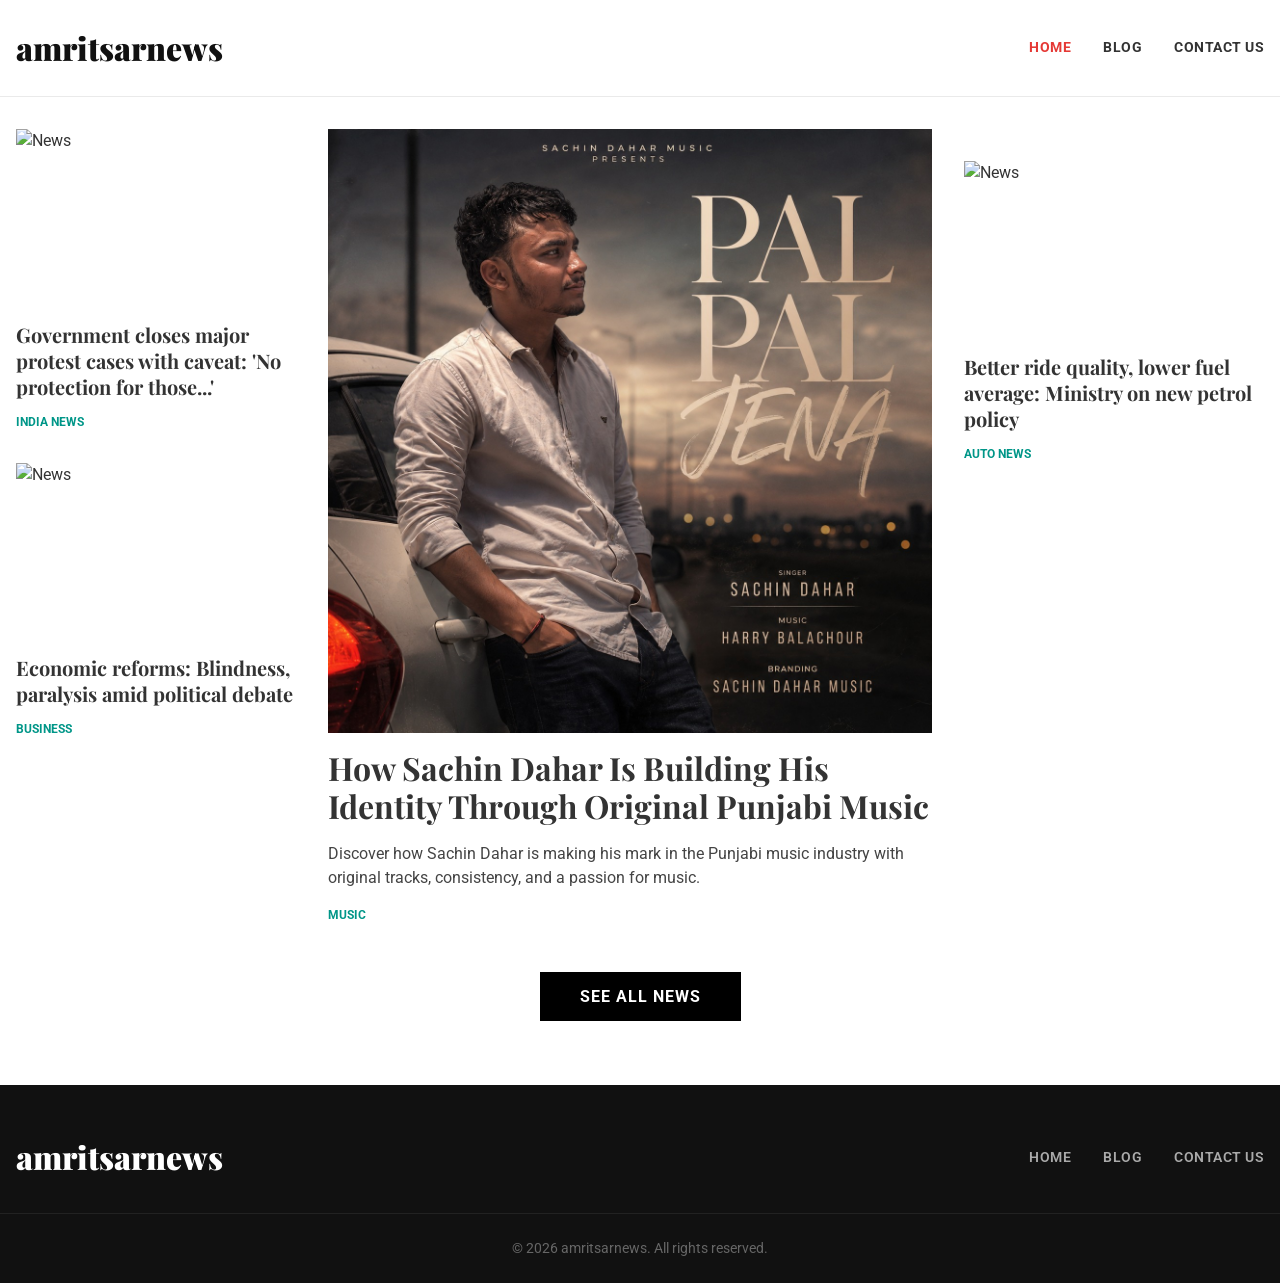
==== index.html @ 22eac1a5 "SEO Optimization: Add meta tags, sitemap, robots.txt" ====
<!DOCTYPE html>
<html lang="en">
<head>
    <meta charset="UTF-8">
    <meta name="viewport" content="width=device-width, initial-scale=1.0">
    <title>amritsarnews | Latest News</title>
    <link rel="stylesheet" href="style.css">
    <link href="https://fonts.googleapis.com/css2?family=Playfair+Display:wght@700;900&family=Roboto:wght@300;400;500;700&display=swap" rel="stylesheet">

    <!-- SEO Tags -->
    <meta property="og:title" content="amritsarnews | Latest News">
    <meta property="og:description" content="Latest news from amritsarnews">
    <meta property="og:url" content="https://www.amritsarnews.in/">
    <meta property="og:type" content="article">
    <meta name="twitter:card" content="summary_large_image">
    <meta name="twitter:title" content="amritsarnews | Latest News">
    <meta name="twitter:description" content="Latest news from amritsarnews">
    <link rel="canonical" href="https://www.amritsarnews.in/">
</head>
<body>
    <!-- Simple Header -->
    <header class="simple-header">
        <div class="header-container">
            <span class="logo">amritsarnews</span>
            <div class="hamburger" id="hamburger">
                <span></span>
                <span></span>
                <span></span>
            </div>
            <nav class="simple-nav" id="nav-menu">
                <a href="index.html" class="active">HOME</a>
                <a href="blog.html">BLOG</a>
                <a href="contact.html">CONTACT US</a>
            </nav>
        </div>
    </header>

    <!-- Main Content -->
    <main class="container">
        <!-- Side Banners (simulated with CSS fixed positioning if needed, or flex layout) -->
        <div class="layout-grid">
            
            <!-- Left Column -->
            <div class="column-left">
                <article class="news-item">
                    <a href="blog-1.html"><img src="https://images.unsplash.com/photo-1540910419892-4a36d2c3266c?ixlib=rb-4.0.3&auto=format&fit=crop&w=600&q=80" alt="News"></a>
                    <h2 class="title-medium"><a href="blog-1.html">Government closes major protest cases with caveat: 'No protection for those...'</a></h2>
                    <div class="meta">
                        <span class="tag">INDIA NEWS</span>
                        
                    </div>
                </article>

                <article class="news-item mt-20">
                    <a href="blog-2.html"><img src="https://images.unsplash.com/photo-1526304640581-d334cdbbf45e?ixlib=rb-4.0.3&auto=format&fit=crop&w=600&q=80" alt="News"></a>
                    <h2 class="title-medium"><a href="blog-2.html">Economic reforms: Blindness, paralysis amid political debate</a></h2>
                    <div class="meta">
                        <span class="tag">BUSINESS</span>
                        
                    </div>
                </article>
            </div>

            <!-- Center Column (Featured) -->
            <div class="column-center">
                <article class="featured-news">
                    <a href="sachin-dahar-building-identity-original-punjabi-music.html"><img src="assets/imgs/palpal_poster.jpeg" alt="Sachin Dahar" style="width: 100%; height: auto; aspect-ratio: 1/1; object-fit: cover;"></a>
                    <h1 class="title-large"><a href="sachin-dahar-building-identity-original-punjabi-music.html">How Sachin Dahar Is Building His Identity Through Original Punjabi Music</a></h1>
                    <p class="excerpt">Discover how Sachin Dahar is making his mark in the Punjabi music industry with original tracks, consistency, and a passion for music.</p>
                    <div class="meta">
                        <span class="tag">MUSIC</span>
                        
                    </div>
                </article>
            </div>

            <!-- Right Column -->
            <div class="column-right">
                <article class="news-item mt-20">
                    <a href="blog-4.html"><img src="https://images.unsplash.com/photo-1517245386807-bb43f82c33c4?ixlib=rb-4.0.3&auto=format&fit=crop&w=600&q=80" alt="News"></a>
                    <h2 class="title-medium"><a href="blog-4.html">Better ride quality, lower fuel average: Ministry on new petrol policy</a></h2>
                    <div class="meta">
                        <span class="tag">AUTO NEWS</span>
                        
                    </div>
                </article>
            </div>

        </div>
        
        <div style="text-align: center; margin-top: 3rem; margin-bottom: 2rem;">
            <a href="blog.html" style="display: inline-block; padding: 0.8rem 2.5rem; background: #000; color: #fff; text-decoration: none; font-weight: bold; text-transform: uppercase; letter-spacing: 1px; transition: background 0.2s;">See All News</a>
        </div>
    </main>
    <!-- Simple Footer -->
    <footer class="simple-footer">
        <div class="footer-top">
            <span class="footer-logo">amritsarnews</span>
            <nav class="footer-nav">
                <a href="index.html">HOME</a>
                <a href="blog.html">BLOG</a>
                <a href="contact.html">CONTACT US</a>
            </nav>
        </div>
        <div class="footer-bottom">
            <p>&copy; 2026 amritsarnews. All rights reserved.</p>
        </div>
    </footer>

    <script>
        const hamburger = document.getElementById('hamburger');
        const navMenu = document.getElementById('nav-menu');
        if(hamburger) {
            hamburger.addEventListener('click', () => {
                navMenu.classList.toggle('show-nav');
            });
        }
    </script>
</body>
</html>
---- style.css ----
/* Reset & Base */
* {
    margin: 0;
    padding: 0;
    box-sizing: border-box;
}

body {
    font-family: 'Roboto', sans-serif;
    color: #333;
    background-color: #fff;
    line-height: 1.5;
}

a {
    color: inherit;
    text-decoration: none;
}

a:hover {
    color: #0056b3;
}

img {
    max-width: 100%;
    display: block;
}

/* Typography */
h1, h2, h3, .main-logo {
    font-family: 'Playfair Display', serif;
}

.main-logo {
    font-size: 2.8rem;
    font-weight: 900;
    color: #000;
    letter-spacing: -1px;
}

/* Simple Header */
.simple-header {
    background: #fff;
    border-bottom: 1px solid #eaeaea;
    padding: 1.5rem 0;
    margin-bottom: 2rem;
    position: sticky;
    top: 0;
    z-index: 1000;
}

.header-container {
    max-width: 1280px;
    margin: 0 auto;
    padding: 0 1rem;
    display: flex;
    justify-content: space-between;
    align-items: center;
}

.logo, .footer-logo {
    font-family: 'Playfair Display', serif;
    font-size: 2rem;
    font-weight: 900;
    color: #111;
}

.logo:hover, .footer-logo:hover {
    color: #111;
}

.dot {
    color: #e53935;
}

.simple-nav {
    display: flex;
    gap: 2rem;
}

.simple-nav a {
    font-size: 0.9rem;
    font-weight: 700;
    color: #333;
    letter-spacing: 0.5px;
}

.simple-nav a.active {
    color: #e53935;
}

.simple-nav a:hover {
    color: #e53935;
}

/* Simple Footer */
.simple-footer {
    background-color: #111;
    color: #fff;
    padding: 3rem 0 1.5rem;
    margin-top: 4rem;
}

.footer-top {
    max-width: 1280px;
    margin: 0 auto;
    padding: 0 1rem 2rem;
    display: flex;
    justify-content: space-between;
    align-items: center;
    border-bottom: 1px solid #222;
}

.footer-logo {
    color: #fff;
}

.footer-nav {
    display: flex;
    gap: 2rem;
}

.footer-nav a {
    font-size: 0.85rem;
    font-weight: 600;
    color: #aaa;
    letter-spacing: 0.5px;
}

.footer-nav a:hover {
    color: #fff;
}

.footer-bottom {
    text-align: center;
    padding-top: 1.5rem;
}

.footer-bottom p {
    color: #666;
    font-size: 0.85rem;
}

/* Main Content Layout */
.container {
    max-width: 1280px;
    margin: 0 auto;
    padding: 0 1rem;
}

.layout-grid {
    display: grid;
    grid-template-columns: 280px 1fr 300px;
    gap: 2rem;
}

/* Article Styles */
.title-large {
    font-size: 2rem;
    font-weight: 700;
    line-height: 1.2;
    margin: 1rem 0;
}

.title-medium {
    font-size: 1.25rem;
    font-weight: 700;
    line-height: 1.3;
    margin: 0.8rem 0;
}

.excerpt {
    font-size: 1rem;
    color: #444;
    margin-bottom: 1rem;
}

.meta {
    display: flex;
    align-items: center;
    gap: 0.8rem;
    font-size: 0.75rem;
    font-weight: 700;
}

.meta .tag {
    color: #009688;
    text-transform: uppercase;
}

.meta .time {
    color: #888;
    font-weight: 400;
    border-left: 1px solid #ccc;
    padding-left: 0.8rem;
}

.news-item img, .featured-news img {
    width: 100%;
    object-fit: cover;
}

.news-item img {
    height: 180px;
}

.featured-news img {
    height: 450px;
}

.mt-20 {
    margin-top: 2rem;
}

/* Ad Placeholder */
.ad-placeholder {
    text-align: center;
    background: #f9f9f9;
    padding-bottom: 1rem;
}

.ad-label {
    display: block;
    font-size: 0.75rem;
    color: #aaa;
    margin-bottom: 0.5rem;
    padding-top: 0.5rem;
}

/* Blog Post Specific */
.blog-post-container {
    max-width: 800px;
    margin: 0 auto 4rem;
}

.blog-post-header h1 {
    font-size: 3rem;
    margin-bottom: 1rem;
    line-height: 1.2;
}

.blog-post-meta {
    padding: 1rem 0;
    border-top: 1px solid #eaeaea;
    border-bottom: 1px solid #eaeaea;
    margin-bottom: 2rem;
    color: #666;
    font-size: 0.9rem;
}

.blog-post-content {
    font-size: 1.1rem;
    line-height: 1.8;
}

.blog-post-content p {
    margin-bottom: 1.5rem;
}

.blog-post-content h2 {
    margin: 2rem 0 1rem;
    font-size: 1.8rem;
}

.blog-post-image {
    width: 100%;
    height: auto;
    margin-bottom: 2rem;
}

/* Blog List Page (Archive) */
.blog-archive {
    display: flex;
    flex-direction: column;
}

.blog-list-item {
    display: flex;
    gap: 1.5rem;
    padding: 1.5rem 0;
    border-bottom: 1px solid #eaeaea;
    transition: background-color 0.2s ease;
}

.blog-list-item:last-child {
    border-bottom: none;
}

.blog-list-item:hover {
    background-color: #f9f9f9;
}

.blog-list-item img {
    width: 280px;
    height: 180px;
    object-fit: cover;
    border-radius: 4px;
}

.blog-list-item .content {
    flex: 1;
    display: flex;
    flex-direction: column;
    justify-content: flex-start;
}

.blog-list-item .title-medium {
    margin-top: 0.5rem;
    font-size: 1.4rem;
}

.blog-list-item .excerpt {
    color: #555;
    font-size: 0.95rem;
    margin-top: 0.5rem;
    line-height: 1.5;
}

/* Sidebar & Layout */
.archive-layout {
    display: grid;
    grid-template-columns: 2.5fr 1fr;
    gap: 3rem;
}

.sidebar {
    display: flex;
    flex-direction: column;
    gap: 2rem;
    position: sticky;
    top: 100px;
    align-self: start;
}

.sidebar-widget {
    background: #f9f9f9;
    padding: 1.5rem;
    border-top: 3px solid #000;
}

.sidebar-widget h3 {
    margin-bottom: 1rem;
    font-size: 1.2rem;
    text-transform: uppercase;
}

.category-list {
    list-style: none;
}

.category-list li {
    padding: 0.5rem 0;
    border-bottom: 1px solid #eaeaea;
}

.category-list li:last-child {
    border-bottom: none;
}

.category-list li a {
    display: flex;
    justify-content: space-between;
    color: #333;
}

.category-list li a:hover {
    color: #000;
    font-weight: bold;
}

.trending-list {
    list-style: none;
    counter-reset: trending-counter;
}

.trending-list li {
    position: relative;
    padding-left: 2.5rem;
    margin-bottom: 1rem;
    font-weight: 500;
    line-height: 1.4;
}

.trending-list li::before {
    counter-increment: trending-counter;
    content: counter(trending-counter);
    position: absolute;
    left: 0;
    top: -5px;
    font-size: 1.5rem;
    font-weight: 900;
    color: #ddd;
    font-family: 'Playfair Display', serif;
}

.trending-list li a:hover {
    text-decoration: underline;
}

.newsletter-form input {
    width: 100%;
    padding: 0.8rem;
    margin-bottom: 0.8rem;
    border: 1px solid #ccc;
    font-family: inherit;
}

.newsletter-form button {
    width: 100%;
    padding: 0.8rem;
    background: #000;
    color: #fff;
    border: none;
    cursor: pointer;
    font-weight: bold;
    text-transform: uppercase;
    font-family: inherit;
    transition: background-color 0.2s;
}

.newsletter-form button:hover {
    background: #333;
}

/* Responsive */
@media (max-width: 1024px) {
    .layout-grid, .archive-layout {
        grid-template-columns: 1fr 300px;
    }
    .column-left {
        display: none; /* Hide left col on medium screens for simplicity */
    }
}

/* Hamburger Menu */
.hamburger {
    display: none;
    flex-direction: column;
    gap: 5px;
    cursor: pointer;
}
.hamburger span {
    width: 25px;
    height: 3px;
    background-color: #111;
    transition: all 0.3s;
}

@media (max-width: 768px) {
    .header-container {
        flex-wrap: wrap;
    }
    .hamburger {
        display: flex;
    }
    .simple-nav {
        display: none;
        flex-direction: column;
        width: 100%;
        text-align: center;
        padding-top: 1rem;
        gap: 1.5rem;
    }
    .simple-nav.show-nav {
        display: flex;
    }
    .layout-grid {
        grid-template-columns: 1fr;
    }
    .archive-layout {
        grid-template-columns: 1fr;
    }
    .blog-list-item {
        flex-direction: column;
    }
    .blog-list-item img {
        width: 100%;
        height: auto;
    }
    .footer-top {
        flex-direction: column;
        gap: 1.5rem;
        text-align: center;
    }
    .footer-nav {
        flex-wrap: wrap;
        justify-content: center;
    }
}
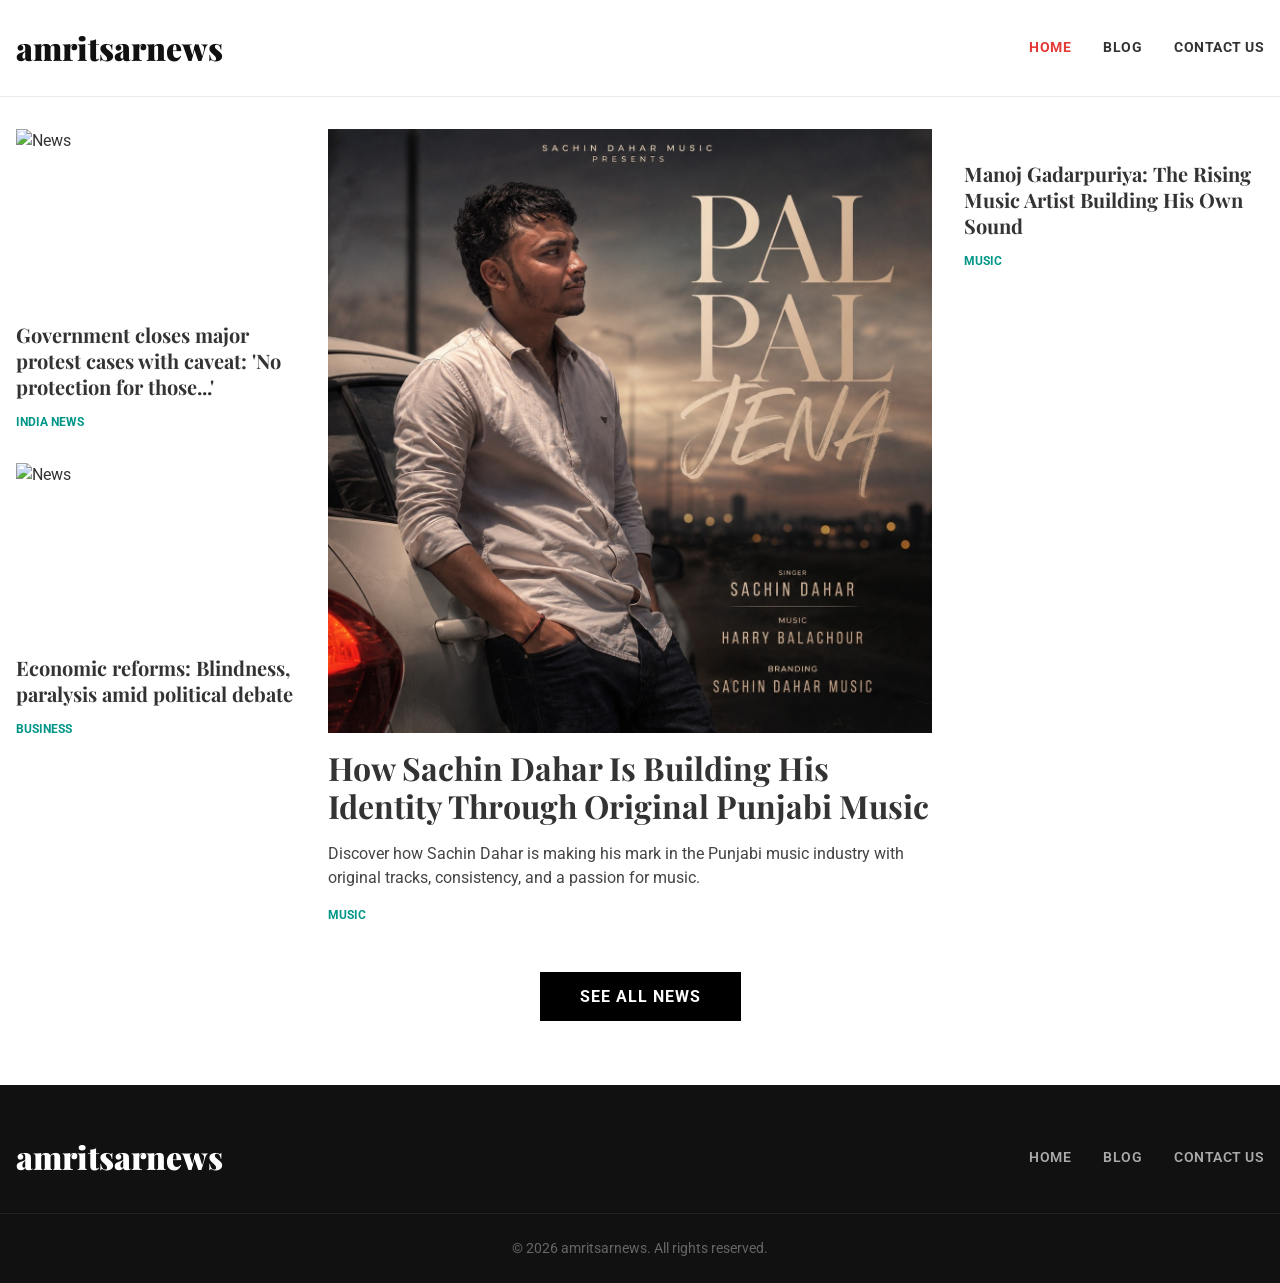
==== commit 22d6ee6e: "done" ====
--- a/index.html
+++ b/index.html
@@ -77,10 +77,9 @@
             <!-- Right Column -->
             <div class="column-right">
                 <article class="news-item mt-20">
-                    <a href="blog-4.html"><img src="https://images.unsplash.com/photo-1517245386807-bb43f82c33c4?ixlib=rb-4.0.3&auto=format&fit=crop&w=600&q=80" alt="News"></a>
-                    <h2 class="title-medium"><a href="blog-4.html">Better ride quality, lower fuel average: Ministry on new petrol policy</a></h2>
+                    <h2 class="title-medium"><a href="manoj-gadarpuriya-the-rising-music-artist-building-his-own-sound.html">Manoj Gadarpuriya: The Rising Music Artist Building His Own Sound</a></h2>
                     <div class="meta">
-                        <span class="tag">AUTO NEWS</span>
+                        <span class="tag">MUSIC</span>
                         
                     </div>
                 </article>
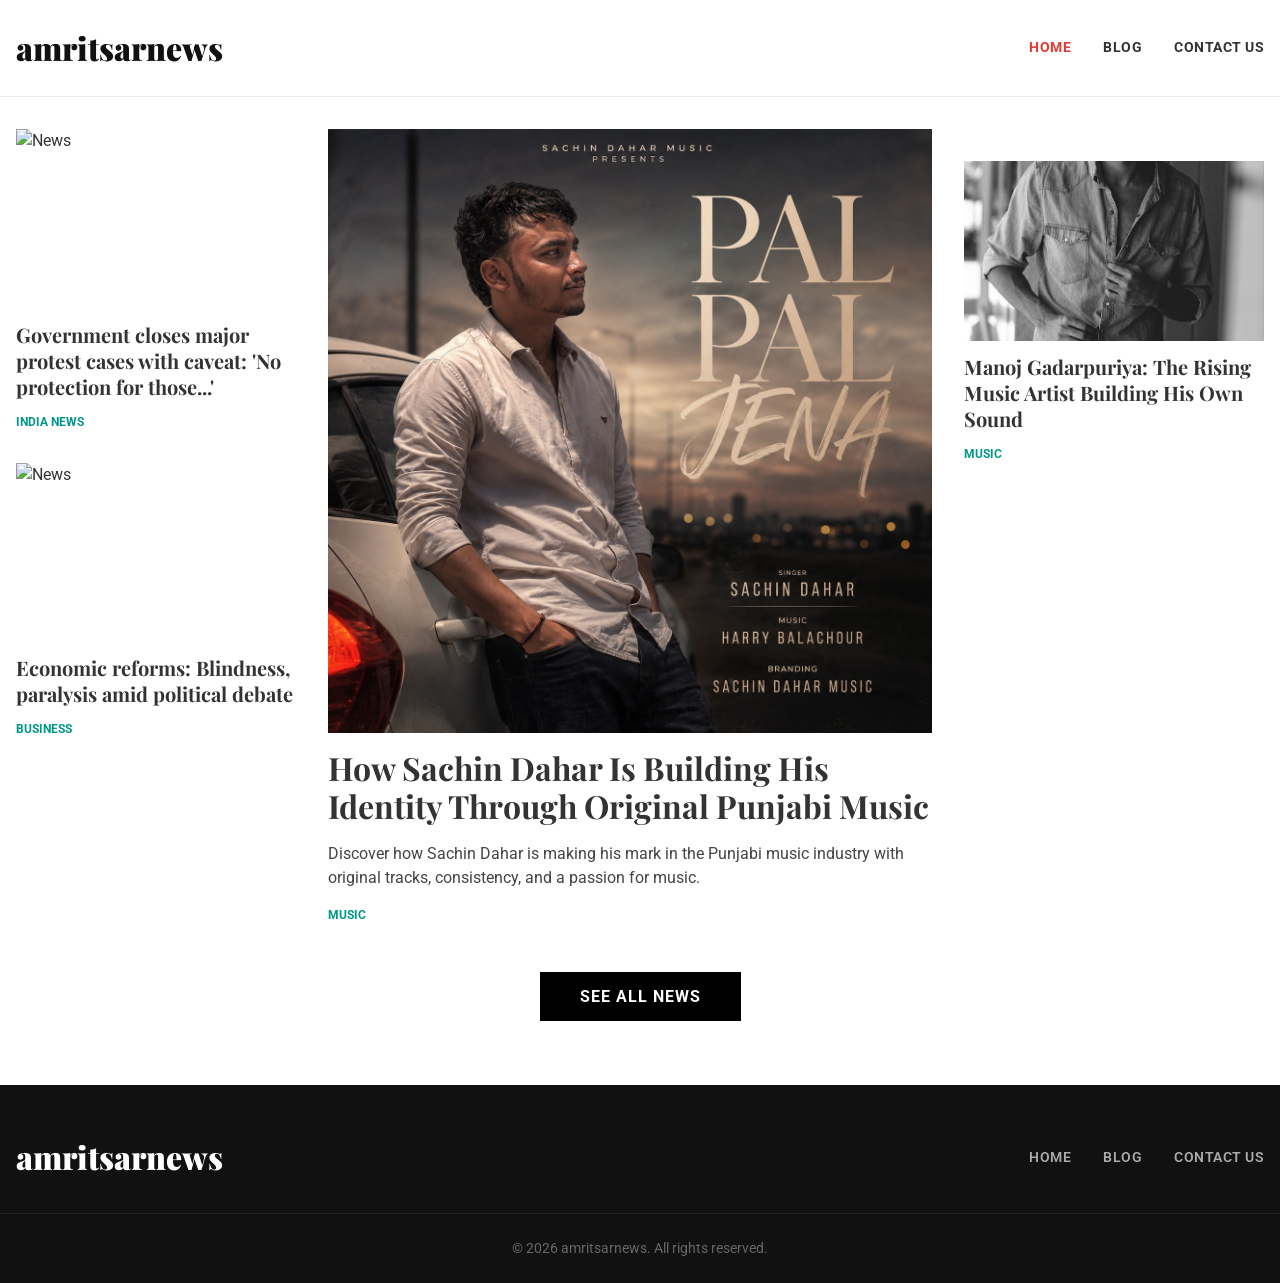
==== commit b17d9a0d: "done" ====
--- a/index.html
+++ b/index.html
@@ -77,6 +77,7 @@
             <!-- Right Column -->
             <div class="column-right">
                 <article class="news-item mt-20">
+                    <a href="manoj-gadarpuriya-the-rising-music-artist-building-his-own-sound.html"><img src="assets/imgs/manoj-gadarpuriya.jpeg" alt="Manoj Gadarpuriya"></a>
                     <h2 class="title-medium"><a href="manoj-gadarpuriya-the-rising-music-artist-building-his-own-sound.html">Manoj Gadarpuriya: The Rising Music Artist Building His Own Sound</a></h2>
                     <div class="meta">
                         <span class="tag">MUSIC</span>
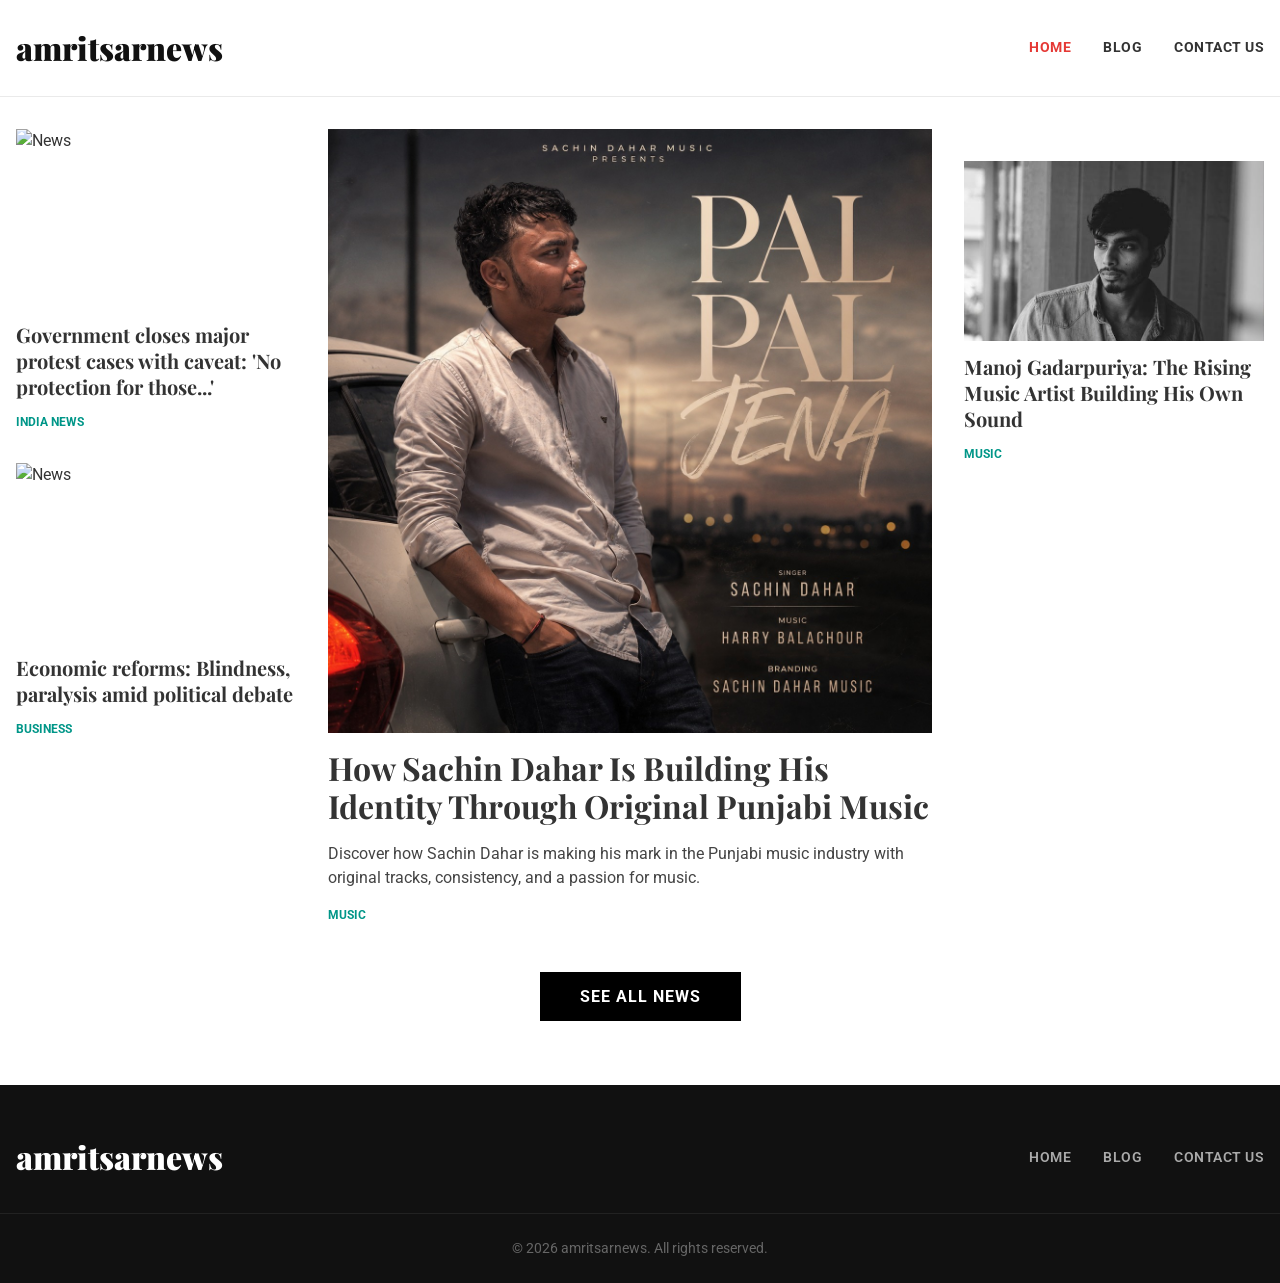
==== commit 459f147c: "done" ====
--- a/index.html
+++ b/index.html
@@ -77,7 +77,7 @@
             <!-- Right Column -->
             <div class="column-right">
                 <article class="news-item mt-20">
-                    <a href="manoj-gadarpuriya-the-rising-music-artist-building-his-own-sound.html"><img src="assets/imgs/manoj-gadarpuriya.jpeg" alt="Manoj Gadarpuriya"></a>
+                    <a href="manoj-gadarpuriya-the-rising-music-artist-building-his-own-sound.html"><img src="assets/imgs/manoj-gadarpuriya.jpeg" alt="Manoj Gadarpuriya" style="object-position: top;"></a>
                     <h2 class="title-medium"><a href="manoj-gadarpuriya-the-rising-music-artist-building-his-own-sound.html">Manoj Gadarpuriya: The Rising Music Artist Building His Own Sound</a></h2>
                     <div class="meta">
                         <span class="tag">MUSIC</span>
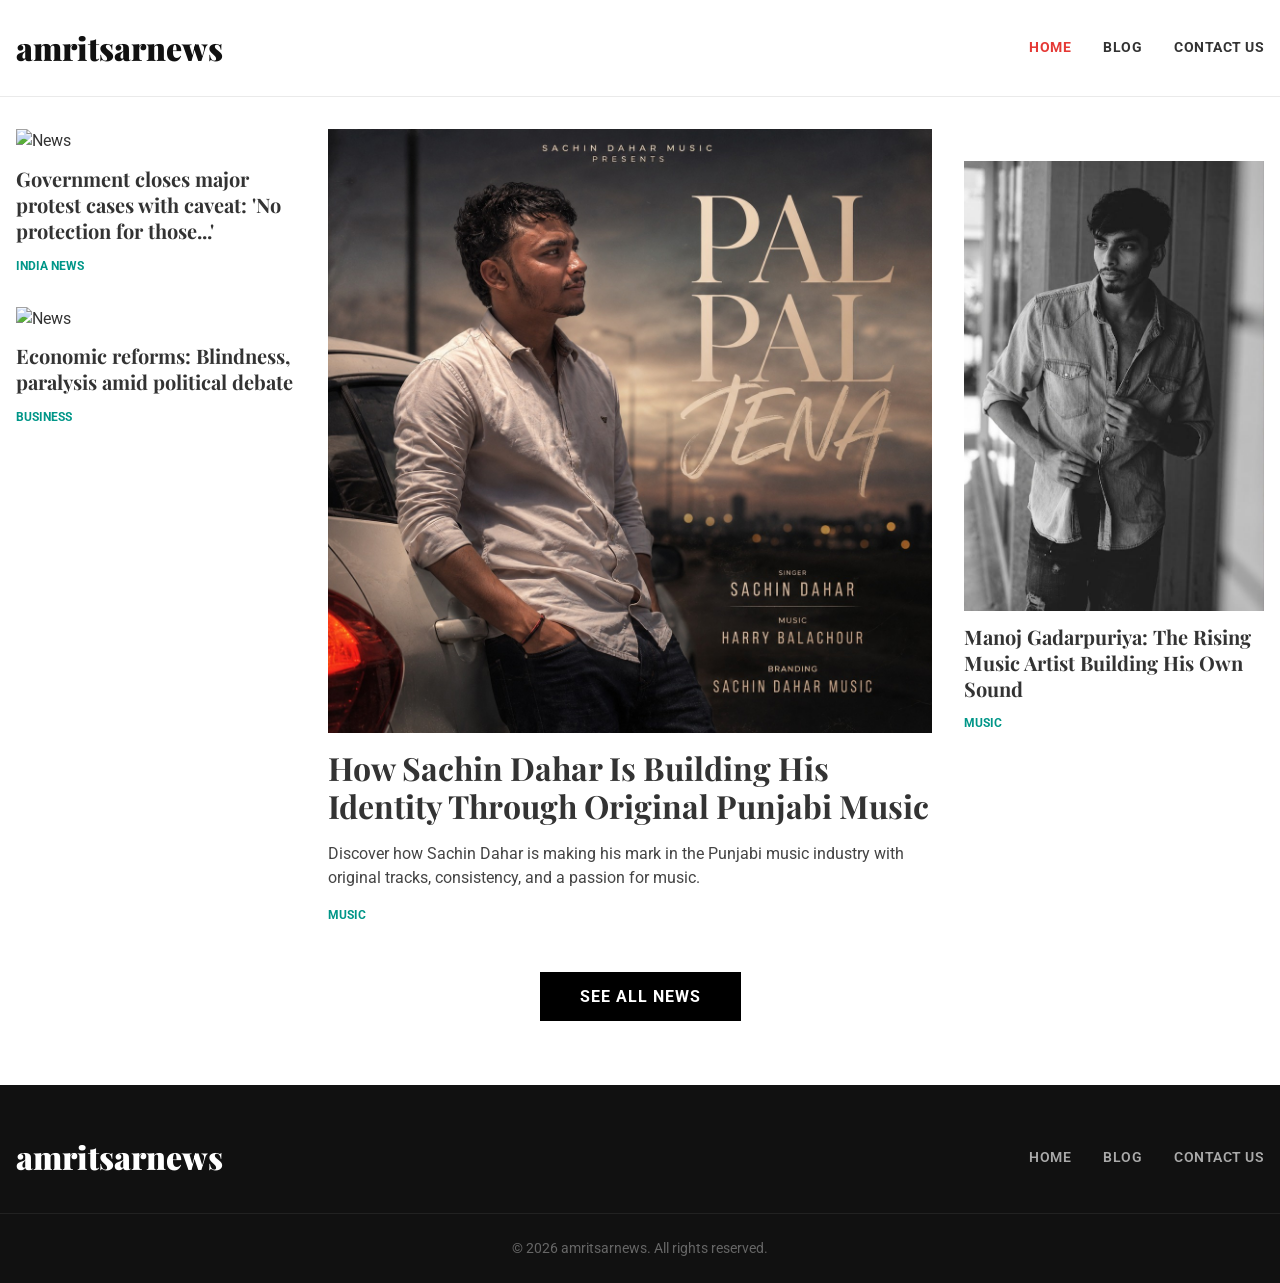
==== commit 448f3bef: "done" ====
--- a/index.html
+++ b/index.html
@@ -4,7 +4,7 @@
     <meta charset="UTF-8">
     <meta name="viewport" content="width=device-width, initial-scale=1.0">
     <title>amritsarnews | Latest News</title>
-    <link rel="stylesheet" href="style.css">
+    <link rel="stylesheet" href="style.css?v=2">
     <link href="https://fonts.googleapis.com/css2?family=Playfair+Display:wght@700;900&family=Roboto:wght@300;400;500;700&display=swap" rel="stylesheet">
 
     <!-- SEO Tags -->
--- a/style.css
+++ b/style.css
@@ -201,11 +201,11 @@
 }
 
 .news-item img {
-    height: 180px;
+    height: auto;
 }
 
 .featured-news img {
-    height: 450px;
+    height: auto;
 }
 
 .mt-20 {
@@ -292,7 +292,7 @@
 
 .blog-list-item img {
     width: 280px;
-    height: 180px;
+    height: auto;
     object-fit: cover;
     border-radius: 4px;
 }
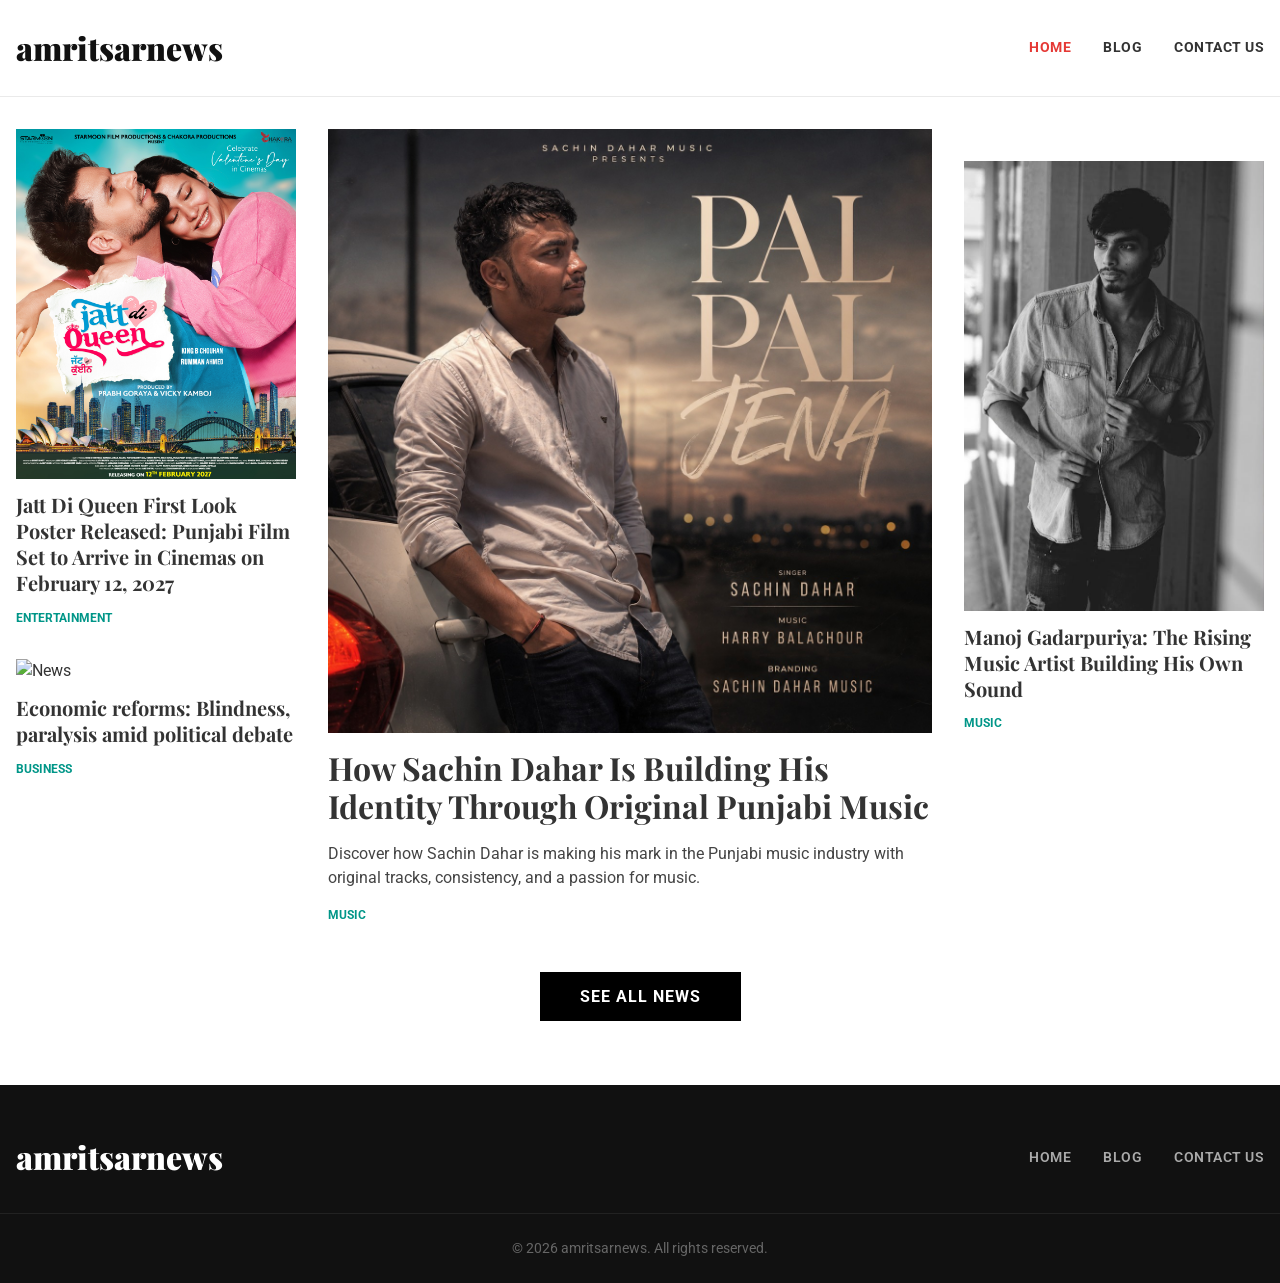
==== commit 464f5b1d: "done" ====
--- a/index.html
+++ b/index.html
@@ -43,10 +43,10 @@
             <!-- Left Column -->
             <div class="column-left">
                 <article class="news-item">
-                    <a href="blog-1.html"><img src="https://images.unsplash.com/photo-1540910419892-4a36d2c3266c?ixlib=rb-4.0.3&auto=format&fit=crop&w=600&q=80" alt="News"></a>
-                    <h2 class="title-medium"><a href="blog-1.html">Government closes major protest cases with caveat: 'No protection for those...'</a></h2>
+                    <a href="jatt-di-queen-first-look-poster-released.html"><img src="assets/imgs/JATT%20DI%20QUEEN%20POSTER%201.jpg.jpeg" alt="Jatt Di Queen First Look Poster" style="width: 100%; height: auto; object-fit: contain; background: #000;"></a>
+                    <h2 class="title-medium"><a href="jatt-di-queen-first-look-poster-released.html">Jatt Di Queen First Look Poster Released: Punjabi Film Set to Arrive in Cinemas on February 12, 2027</a></h2>
                     <div class="meta">
-                        <span class="tag">INDIA NEWS</span>
+                        <span class="tag">ENTERTAINMENT</span>
                         
                     </div>
                 </article>
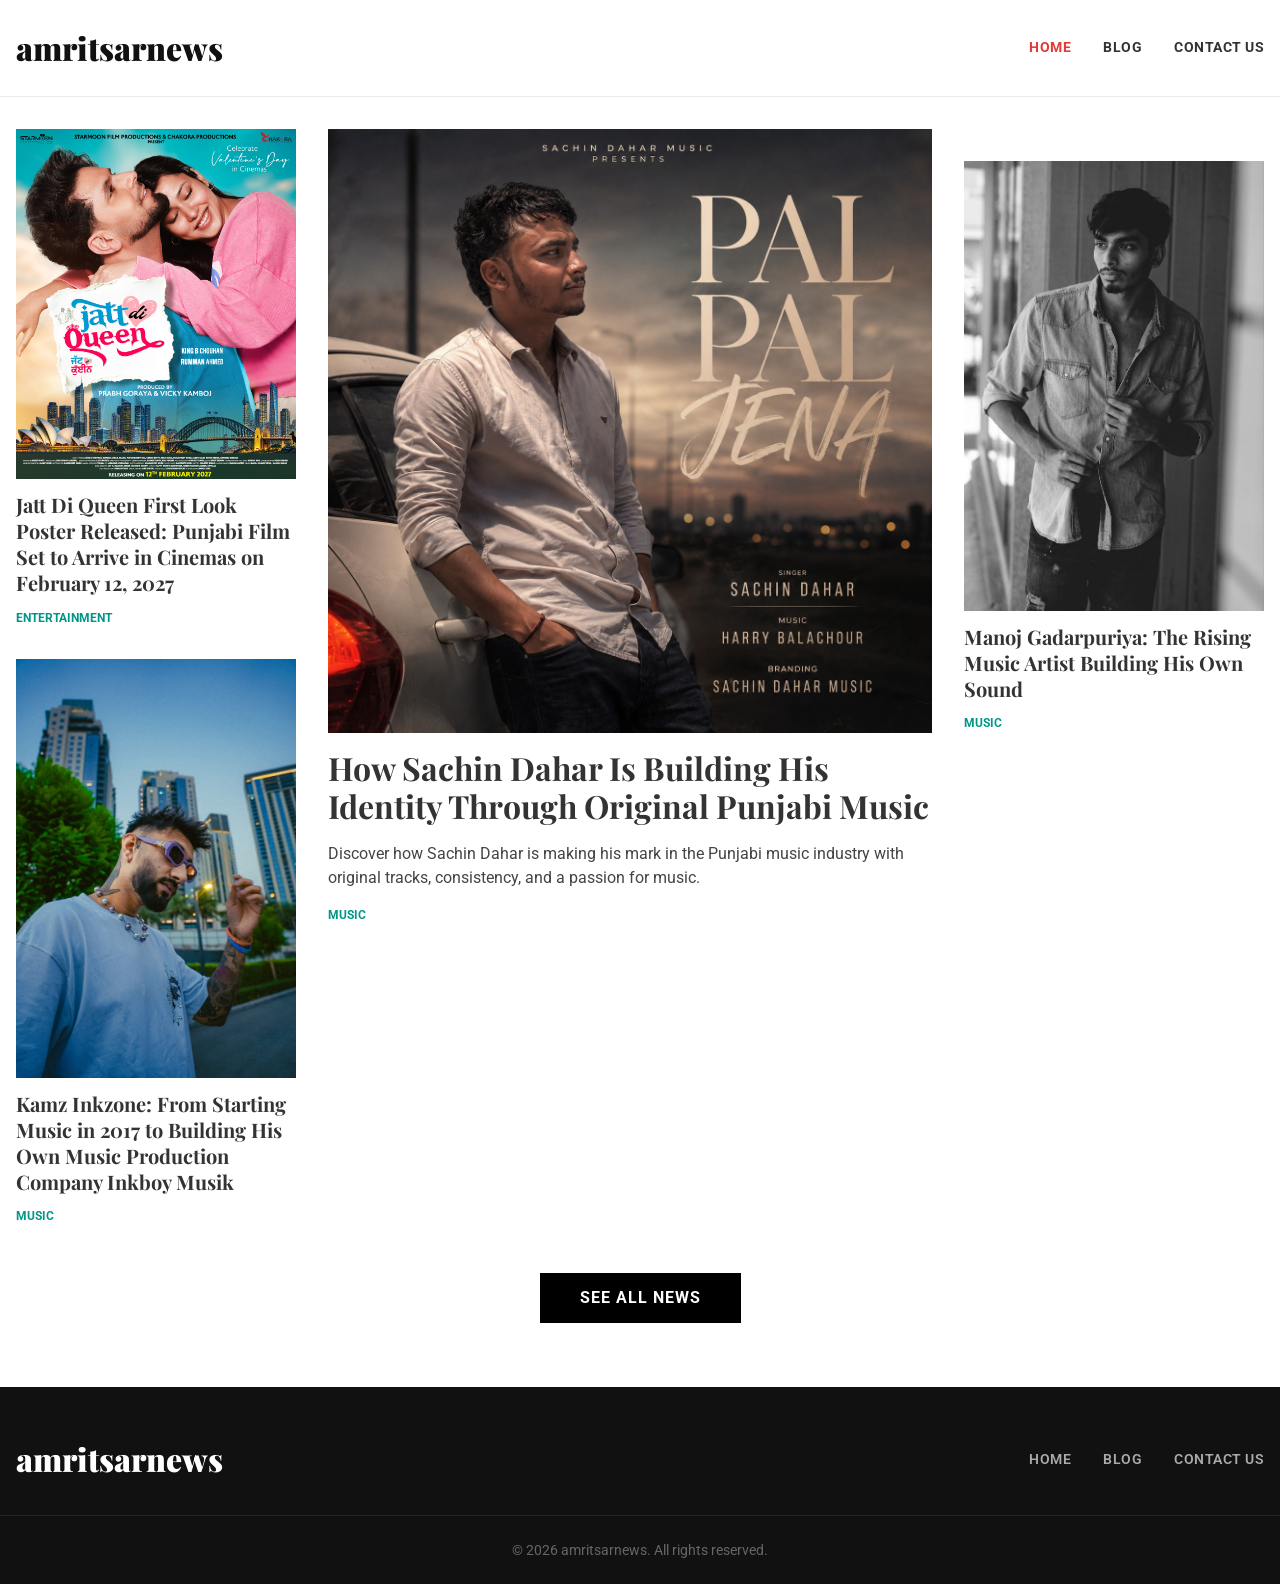
==== commit a56313b5: "done" ====
--- a/index.html
+++ b/index.html
@@ -43,7 +43,7 @@
             <!-- Left Column -->
             <div class="column-left">
                 <article class="news-item">
-                    <a href="jatt-di-queen-first-look-poster-released.html"><img src="assets/imgs/JATT%20DI%20QUEEN%20POSTER%201.jpg.jpeg" alt="Jatt Di Queen First Look Poster" style="width: 100%; height: auto; object-fit: contain; background: #000;"></a>
+                    <a href="jatt-di-queen-first-look-poster-released.html"><img src="assets/imgs/JATT%20DI%20QUEEN%20POSTER%201.jpg.jpeg" alt="Jatt Di Queen First Look Poster" style="width: 100%; height: auto; display: block;"></a>
                     <h2 class="title-medium"><a href="jatt-di-queen-first-look-poster-released.html">Jatt Di Queen First Look Poster Released: Punjabi Film Set to Arrive in Cinemas on February 12, 2027</a></h2>
                     <div class="meta">
                         <span class="tag">ENTERTAINMENT</span>
@@ -52,10 +52,10 @@
                 </article>
 
                 <article class="news-item mt-20">
-                    <a href="blog-2.html"><img src="https://images.unsplash.com/photo-1526304640581-d334cdbbf45e?ixlib=rb-4.0.3&auto=format&fit=crop&w=600&q=80" alt="News"></a>
-                    <h2 class="title-medium"><a href="blog-2.html">Economic reforms: Blindness, paralysis amid political debate</a></h2>
+                    <a href="kamz-inkzone-from-starting-music-in-2017-to-building-his-own-music-production-company-inkboy-musik.html"><img src="assets/imgs/WhatsApp Image 2026-10-01 at 10.46.53 PM.jpeg" alt="Kamz Inkzone"></a>
+                    <h2 class="title-medium"><a href="kamz-inkzone-from-starting-music-in-2017-to-building-his-own-music-production-company-inkboy-musik.html">Kamz Inkzone: From Starting Music in 2017 to Building His Own Music Production Company Inkboy Musik</a></h2>
                     <div class="meta">
-                        <span class="tag">BUSINESS</span>
+                        <span class="tag">MUSIC</span>
                         
                     </div>
                 </article>
